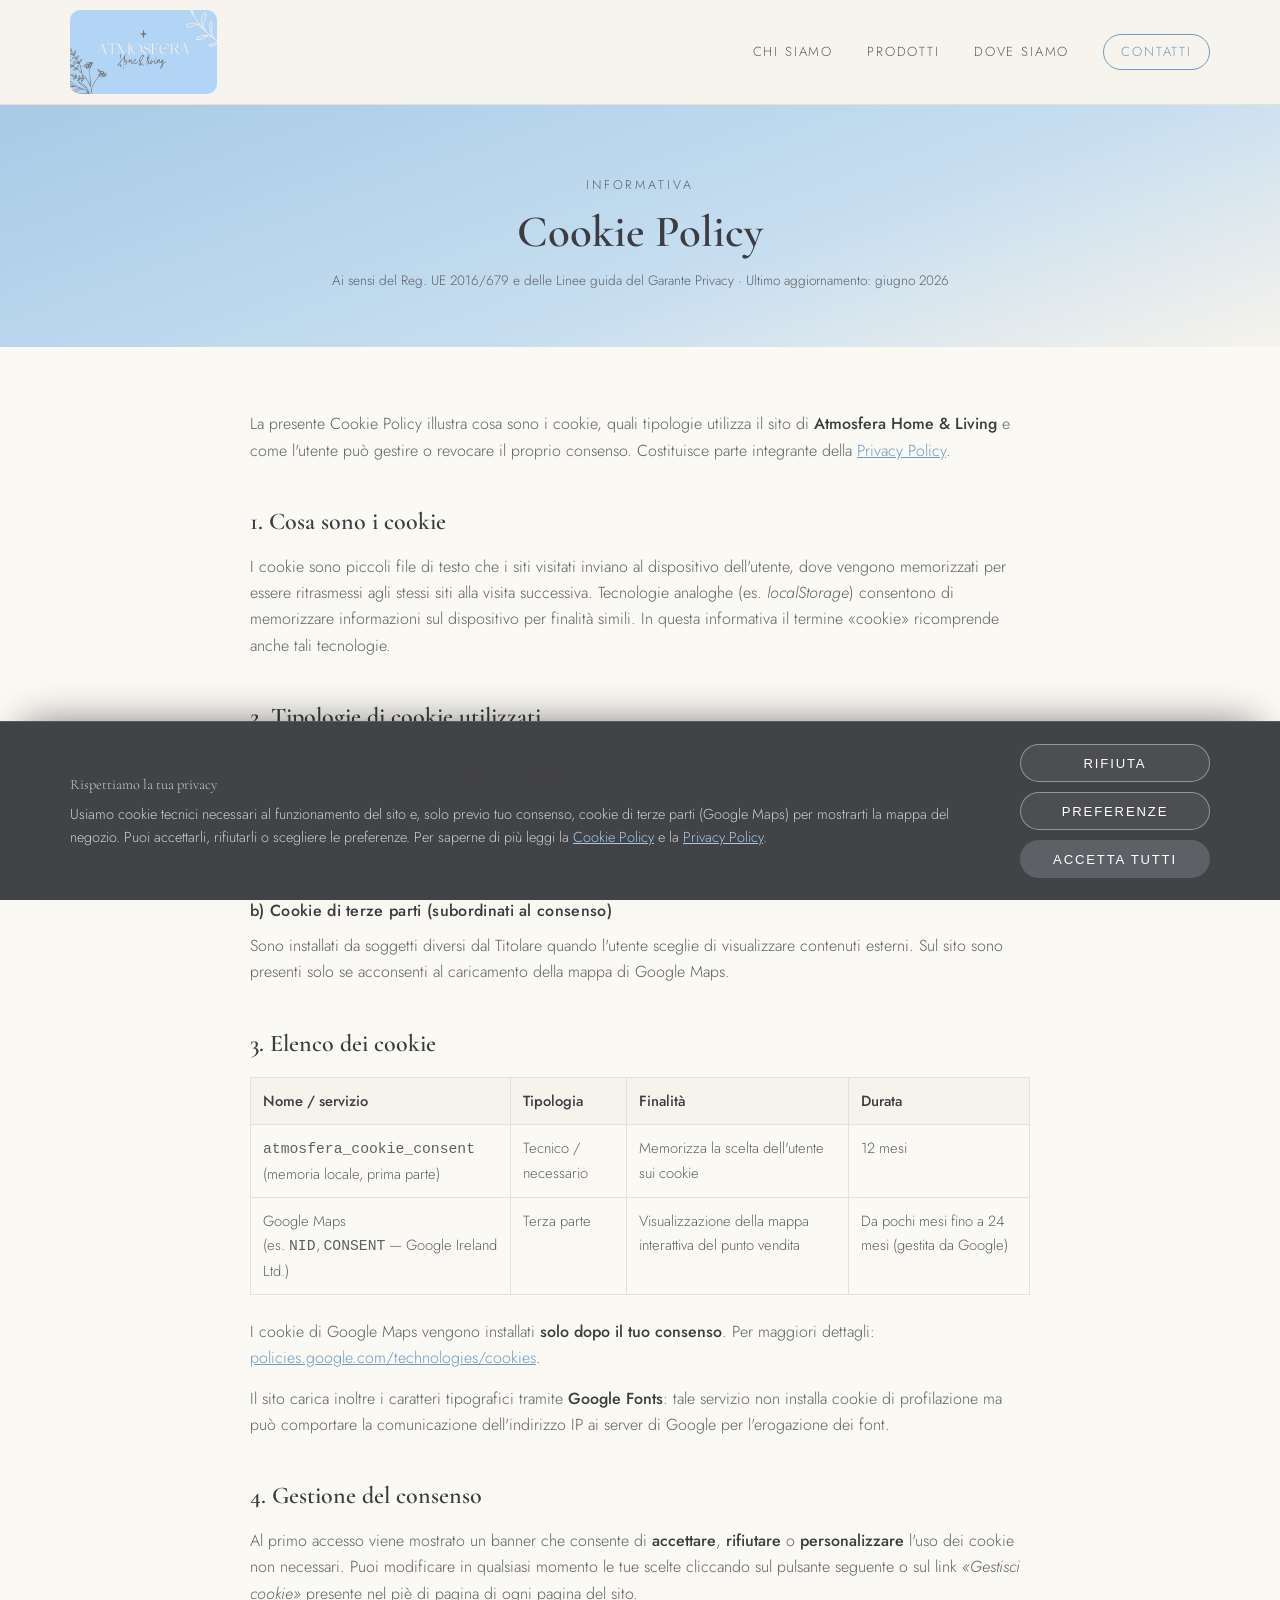
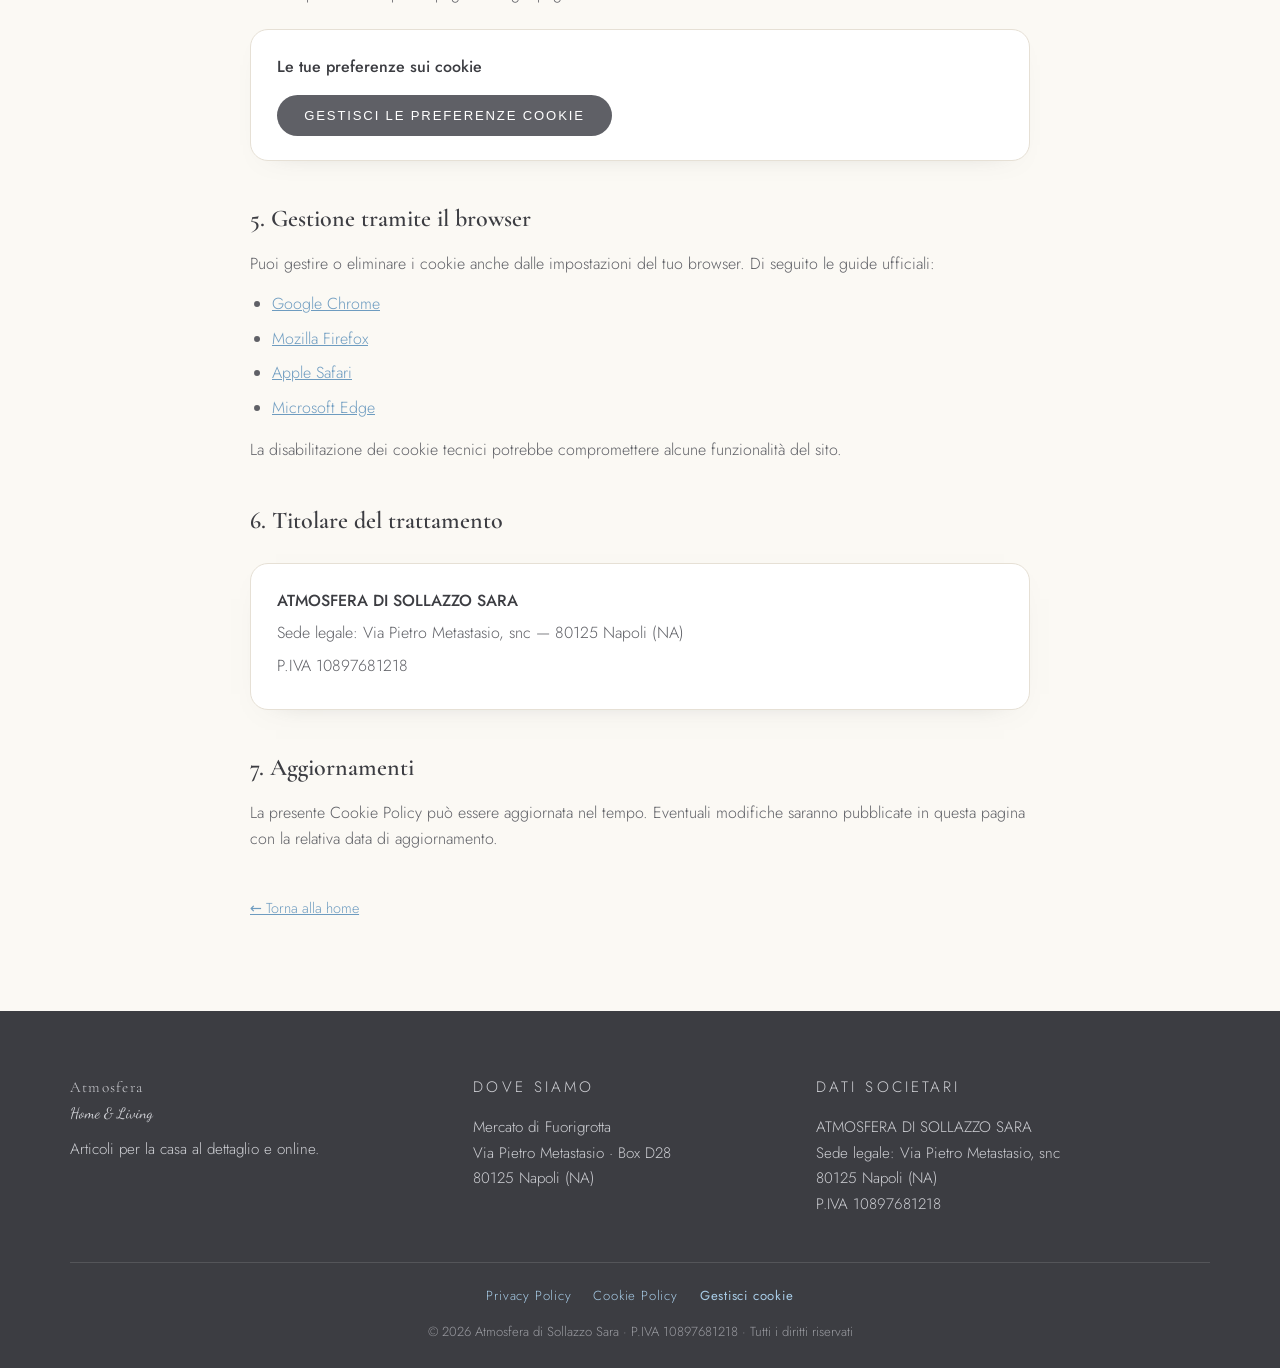
==== cookie.html @ cb2fa43b "Foto reali del negozio + conformità GDPR (privacy, cookie, banner) - Integrate 7 foto del negozio: s" ====
<!DOCTYPE html>
<html lang="it">
<head>
  <meta charset="UTF-8" />
  <meta name="viewport" content="width=device-width, initial-scale=1.0" />
  <title>Cookie Policy — Atmosfera Home &amp; Living</title>
  <meta name="description" content="Informativa estesa sui cookie (Reg. UE 2016/679 e Linee guida Garante Privacy) di Atmosfera Home & Living, Napoli Fuorigrotta." />
  <meta name="robots" content="index, follow" />
  <meta name="theme-color" content="#A7CBE6" />
  <link rel="icon" type="image/jpeg" href="logo_atmosfera.jpeg" />
  <link rel="preconnect" href="https://fonts.googleapis.com" />
  <link rel="preconnect" href="https://fonts.gstatic.com" crossorigin />
  <link href="https://fonts.googleapis.com/css2?family=Cormorant+Garamond:wght@400;500;600;700&family=Dancing+Script:wght@500;600&family=Jost:wght@300;400;500&display=swap" rel="stylesheet" />
  <link rel="stylesheet" href="styles.css" />
</head>
<body>

  <!-- ===== HEADER ===== -->
  <header class="site-header" id="top">
    <div class="container header-inner">
      <a href="index.html" class="brand">
        <img src="logo_atmosfera.jpeg" alt="Atmosfera Home &amp; Living" class="brand-logo" />
      </a>
      <nav class="nav" id="nav">
        <a href="index.html#chi-siamo">Chi siamo</a>
        <a href="index.html#prodotti">Prodotti</a>
        <a href="index.html#dove">Dove siamo</a>
        <a href="index.html#contatti" class="nav-cta">Contatti</a>
      </nav>
      <button class="nav-toggle" id="navToggle" aria-label="Apri il menu" aria-expanded="false">
        <span></span><span></span><span></span>
      </button>
    </div>
  </header>

  <!-- ===== HERO ===== -->
  <section class="legal-hero">
    <div class="container">
      <p class="eyebrow">Informativa</p>
      <h1>Cookie Policy</h1>
      <p class="legal-updated">Ai sensi del Reg. UE 2016/679 e delle Linee guida del Garante Privacy &middot; Ultimo aggiornamento: giugno 2026</p>
    </div>
  </section>

  <!-- ===== CONTENUTO ===== -->
  <section class="legal">
    <div class="container legal-content">

      <p>La presente Cookie Policy illustra cosa sono i cookie, quali tipologie utilizza il sito di
        <strong>Atmosfera Home &amp; Living</strong> e come l'utente può gestire o revocare il proprio
        consenso. Costituisce parte integrante della <a href="privacy.html">Privacy Policy</a>.</p>

      <h2>1. Cosa sono i cookie</h2>
      <p>I cookie sono piccoli file di testo che i siti visitati inviano al dispositivo dell'utente, dove
        vengono memorizzati per essere ritrasmessi agli stessi siti alla visita successiva. Tecnologie
        analoghe (es. <em>localStorage</em>) consentono di memorizzare informazioni sul dispositivo per
        finalità simili. In questa informativa il termine &laquo;cookie&raquo; ricomprende anche tali tecnologie.</p>

      <h2>2. Tipologie di cookie utilizzati</h2>

      <h3>a) Cookie tecnici e necessari (consenso non richiesto)</h3>
      <p>Sono indispensabili per il corretto funzionamento del sito e per memorizzare le scelte
        dell'utente. Per questi cookie non è richiesto il consenso, ai sensi dell'art. 122 del Codice
        Privacy. Questo sito utilizza esclusivamente una memorizzazione tecnica per conservare la tua
        scelta sui cookie.</p>

      <h3>b) Cookie di terze parti (subordinati al consenso)</h3>
      <p>Sono installati da soggetti diversi dal Titolare quando l'utente sceglie di visualizzare contenuti
        esterni. Sul sito sono presenti solo se acconsenti al caricamento della mappa di Google Maps.</p>

      <h2>3. Elenco dei cookie</h2>
      <table class="legal-table">
        <thead>
          <tr><th>Nome / servizio</th><th>Tipologia</th><th>Finalità</th><th>Durata</th></tr>
        </thead>
        <tbody>
          <tr>
            <td><code>atmosfera_cookie_consent</code><br />(memoria locale, prima parte)</td>
            <td>Tecnico / necessario</td>
            <td>Memorizza la scelta dell'utente sui cookie</td>
            <td>12 mesi</td>
          </tr>
          <tr>
            <td>Google Maps<br />(es. <code>NID</code>, <code>CONSENT</code> — Google Ireland Ltd.)</td>
            <td>Terza parte</td>
            <td>Visualizzazione della mappa interattiva del punto vendita</td>
            <td>Da pochi mesi fino a 24 mesi (gestita da Google)</td>
          </tr>
        </tbody>
      </table>
      <p>I cookie di Google Maps vengono installati <strong>solo dopo il tuo consenso</strong>. Per maggiori
        dettagli: <a href="https://policies.google.com/technologies/cookies" target="_blank" rel="noopener">policies.google.com/technologies/cookies</a>.</p>
      <p>Il sito carica inoltre i caratteri tipografici tramite <strong>Google Fonts</strong>: tale servizio
        non installa cookie di profilazione ma può comportare la comunicazione dell'indirizzo IP ai server
        di Google per l'erogazione dei font.</p>

      <h2>4. Gestione del consenso</h2>
      <p>Al primo accesso viene mostrato un banner che consente di <strong>accettare</strong>,
        <strong>rifiutare</strong> o <strong>personalizzare</strong> l'uso dei cookie non necessari.
        Puoi modificare in qualsiasi momento le tue scelte cliccando sul pulsante seguente o sul link
        <em>&laquo;Gestisci cookie&raquo;</em> presente nel piè di pagina di ogni pagina del sito.</p>
      <div class="legal-box">
        <p style="margin-bottom:14px"><strong>Le tue preferenze sui cookie</strong></p>
        <button type="button" class="btn btn-primary" data-cookie-settings>Gestisci le preferenze cookie</button>
      </div>

      <h2>5. Gestione tramite il browser</h2>
      <p>Puoi gestire o eliminare i cookie anche dalle impostazioni del tuo browser. Di seguito le guide
        ufficiali:</p>
      <ul>
        <li><a href="https://support.google.com/chrome/answer/95647" target="_blank" rel="noopener">Google Chrome</a></li>
        <li><a href="https://support.mozilla.org/it/kb/Gestione%20dei%20cookie" target="_blank" rel="noopener">Mozilla Firefox</a></li>
        <li><a href="https://support.apple.com/it-it/guide/safari/sfri11471/mac" target="_blank" rel="noopener">Apple Safari</a></li>
        <li><a href="https://support.microsoft.com/it-it/microsoft-edge" target="_blank" rel="noopener">Microsoft Edge</a></li>
      </ul>
      <p>La disabilitazione dei cookie tecnici potrebbe compromettere alcune funzionalità del sito.</p>

      <h2>6. Titolare del trattamento</h2>
      <div class="legal-box">
        <p><strong>ATMOSFERA DI SOLLAZZO SARA</strong></p>
        <p>Sede legale: Via Pietro Metastasio, snc — 80125 Napoli (NA)</p>
        <p>P.IVA 10897681218</p>
      </div>

      <h2>7. Aggiornamenti</h2>
      <p>La presente Cookie Policy può essere aggiornata nel tempo. Eventuali modifiche saranno pubblicate
        in questa pagina con la relativa data di aggiornamento.</p>

      <a href="index.html" class="back-home">&larr; Torna alla home</a>
    </div>
  </section>

  <!-- ===== FOOTER ===== -->
  <footer class="site-footer">
    <div class="container footer-grid">
      <div class="footer-col">
        <p class="footer-brand">Atmosfera</p>
        <p class="footer-tag">Home &amp; Living</p>
        <p class="footer-small">Articoli per la casa al dettaglio e online.</p>
      </div>
      <div class="footer-col">
        <p class="footer-h">Dove siamo</p>
        <p>Mercato di Fuorigrotta<br />Via Pietro Metastasio &middot; Box D28<br />80125 Napoli (NA)</p>
      </div>
      <div class="footer-col">
        <p class="footer-h">Dati societari</p>
        <p>ATMOSFERA DI SOLLAZZO SARA<br />
          Sede legale: Via Pietro Metastasio, snc<br />
          80125 Napoli (NA)<br />
          P.IVA 10897681218</p>
      </div>
    </div>
    <div class="container footer-bottom">
      <nav class="footer-legal">
        <a href="privacy.html">Privacy Policy</a>
        <a href="cookie.html">Cookie Policy</a>
        <button type="button" class="footer-legal-btn" data-cookie-settings>Gestisci cookie</button>
      </nav>
      <p>&copy; <span id="year"></span> Atmosfera di Sollazzo Sara &middot; P.IVA 10897681218 &middot; Tutti i diritti riservati</p>
    </div>
  </footer>

  <!-- ===== COOKIE BANNER ===== -->
  <div class="cookie-banner" id="cookieBanner" role="dialog" aria-live="polite"
       aria-label="Informativa sui cookie" hidden>
    <div class="cookie-inner">
      <div class="cookie-text">
        <p class="cookie-title">Rispettiamo la tua privacy</p>
        <p>Usiamo cookie tecnici necessari al funzionamento del sito e, solo previo tuo consenso,
          cookie di terze parti (Google Maps) per mostrarti la mappa del negozio. Puoi accettarli,
          rifiutarli o scegliere le preferenze. Per saperne di più leggi la
          <a href="cookie.html">Cookie Policy</a> e la <a href="privacy.html">Privacy Policy</a>.</p>

        <div class="cookie-prefs" id="cookiePrefs" hidden>
          <label class="cookie-option">
            <input type="checkbox" checked disabled />
            <span><strong>Cookie tecnici / necessari</strong> — sempre attivi, indispensabili al funzionamento del sito.</span>
          </label>
          <label class="cookie-option">
            <input type="checkbox" id="prefThirdParty" />
            <span><strong>Cookie di terze parti</strong> — Google Maps, per visualizzare la mappa interattiva.</span>
          </label>
        </div>
      </div>
      <div class="cookie-actions">
        <button type="button" class="btn btn-ghost cookie-btn" data-cookie-reject>Rifiuta</button>
        <button type="button" class="btn btn-ghost cookie-btn" data-cookie-prefs-toggle>Preferenze</button>
        <button type="button" class="btn btn-primary cookie-btn" data-cookie-accept-all>Accetta tutti</button>
        <button type="button" class="btn btn-primary cookie-btn" data-cookie-save hidden>Salva preferenze</button>
      </div>
    </div>
  </div>

  <script src="cookie-consent.js"></script>
  <script src="script.js"></script>
</body>
</html>
---- styles.css ----
/* ===== Atmosfera — Home & Living ===== */
:root{
  --blue:        #A7CBE6;
  --blue-soft:   #C7DEF0;
  --blue-deep:   #6E9CC0;
  --cream:       #F6F3EC;
  --cream-2:     #FBF9F4;
  --ivory:       #FFFFFF;
  --grey:        #5F6066;
  --grey-soft:   #84858B;
  --ink:         #3C3D42;
  --line:        #E6E0D5;
  --shadow:      0 18px 40px -22px rgba(94,96,102,.45);
  --radius:      18px;
  --maxw:        1140px;
  --serif:       'Cormorant Garamond', Georgia, serif;
  --script:      'Dancing Script', cursive;
  --sans:        'Jost', system-ui, sans-serif;
}

*{box-sizing:border-box;margin:0;padding:0}
[hidden]{display:none!important}
html{scroll-behavior:smooth}
body{
  font-family:var(--sans);
  color:var(--ink);
  background:var(--cream-2);
  line-height:1.65;
  font-weight:300;
  -webkit-font-smoothing:antialiased;
}
a{color:inherit;text-decoration:none}
img{max-width:100%;display:block}

.container{width:90%;max-width:var(--maxw);margin:0 auto}

/* ===== Header ===== */
.site-header{
  position:sticky;top:0;z-index:50;
  background:rgba(246,243,236,.85);
  backdrop-filter:blur(10px);
  border-bottom:1px solid var(--line);
}
.header-inner{display:flex;align-items:center;justify-content:space-between;height:104px}
.brand-logo{height:84px;width:auto;border-radius:10px}
.nav{display:flex;align-items:center;gap:34px}
.nav a{
  font-size:.82rem;letter-spacing:.14em;text-transform:uppercase;
  color:var(--grey);transition:color .2s;
}
.nav a:hover{color:var(--blue-deep)}
.nav-cta{
  border:1px solid var(--blue-deep);border-radius:999px;
  padding:.5em 1.3em;color:var(--blue-deep)!important;
}
.nav-cta:hover{background:var(--blue-deep);color:#fff!important}

.nav-toggle{display:none;flex-direction:column;gap:5px;background:none;border:0;cursor:pointer;padding:6px}
.nav-toggle span{width:26px;height:2px;background:var(--grey);transition:.3s}

/* ===== Hero ===== */
.hero{
  position:relative;overflow:hidden;
  background:linear-gradient(160deg,var(--blue) 0%,var(--blue-soft) 55%,var(--cream) 100%);
  text-align:center;
  padding:120px 0 130px;
}
.hero-bg{
  position:absolute;inset:0;width:100%;height:100%;
  object-fit:cover;opacity:.22;z-index:0;
  filter:saturate(1.05);
}
.hero::after{
  content:"";position:absolute;inset:0;z-index:1;pointer-events:none;
  background:linear-gradient(160deg,rgba(167,203,230,.55) 0%,rgba(199,222,240,.45) 55%,rgba(246,243,236,.7) 100%);
}
.hero-leaf{
  position:absolute;font-size:6rem;color:rgba(255,255,255,.5);
  pointer-events:none;z-index:2;
}
.hero-leaf--left{top:14%;left:6%}
.hero-inner{position:relative;z-index:2}
.hero-kicker{
  font-size:.8rem;letter-spacing:.28em;text-transform:uppercase;
  color:var(--grey);margin-bottom:14px;
}
.hero-logo-wrap{margin:6px auto 24px;display:flex;justify-content:center}
.hero-logo{
  width:min(560px,86vw);height:auto;
  border-radius:22px;
  background:var(--ivory);
  padding:14px;
  box-shadow:0 26px 60px -28px rgba(94,96,102,.55);
}
.hero-sub{
  max-width:620px;margin:0 auto 34px;color:var(--ink);
  font-size:1.05rem;
}
.hero-actions{display:flex;gap:16px;justify-content:center;flex-wrap:wrap}

/* ===== Buttons ===== */
.btn{
  display:inline-block;font-size:.82rem;letter-spacing:.14em;text-transform:uppercase;
  padding:.95em 2em;border-radius:999px;transition:.25s;border:1px solid transparent;
}
.btn-primary{background:var(--grey);color:#fff}
.btn-primary:hover{background:var(--ink);transform:translateY(-2px)}
.btn-ghost{border-color:var(--ivory);color:var(--ink);background:rgba(255,255,255,.35)}
.btn-ghost:hover{background:var(--ivory);transform:translateY(-2px)}

/* ===== Sections ===== */
.section{padding:96px 0}
.section-alt{background:var(--cream)}
.eyebrow{
  font-size:.78rem;letter-spacing:.24em;text-transform:uppercase;
  color:var(--blue-deep);margin-bottom:12px;
}
.section-title{
  font-family:var(--serif);font-weight:600;
  font-size:clamp(2rem,5vw,3rem);color:var(--ink);line-height:1.1;letter-spacing:.01em;
}
.section-head{text-align:center;max-width:640px;margin:0 auto 56px}
.section-lead{color:var(--grey);margin-top:14px}

/* ===== Chi siamo ===== */
.chi-grid{display:grid;grid-template-columns:1.4fr 1fr;gap:54px;align-items:center}
.chi-text p{margin-bottom:16px;color:var(--grey)}
.chi-text strong{color:var(--ink);font-weight:500}
.chi-badges{display:flex;gap:10px;flex-wrap:wrap;margin-top:24px}
.badge{
  font-size:.74rem;letter-spacing:.1em;text-transform:uppercase;
  background:var(--blue-soft);color:var(--ink);
  padding:.5em 1.1em;border-radius:999px;
}
.chi-card{
  background:linear-gradient(160deg,var(--blue-soft),var(--cream));
  border:1px solid var(--line);border-radius:var(--radius);
  padding:40px 36px;box-shadow:var(--shadow);text-align:center;
}
.chi-photo{
  position:relative;border-radius:var(--radius);overflow:hidden;
  border:1px solid var(--line);box-shadow:var(--shadow);
}
.chi-photo img{width:100%;height:100%;object-fit:cover;aspect-ratio:4/5}
.chi-photo figcaption{
  position:absolute;left:0;right:0;bottom:0;
  padding:46px 24px 20px;color:#fff;font-size:.95rem;line-height:1.5;
  background:linear-gradient(to top,rgba(45,46,50,.82),rgba(45,46,50,0));
}
.chi-photo figcaption .chi-card-label{
  display:block;color:var(--blue-soft);margin:0 0 4px;
}
.chi-star{font-size:2rem;color:var(--blue-deep)}
.chi-card-label{
  font-size:.78rem;letter-spacing:.2em;text-transform:uppercase;
  color:var(--grey);margin:14px 0 10px;
}

/* ===== Galleria ===== */
.gallery{
  display:grid;grid-template-columns:repeat(4,1fr);gap:18px;grid-auto-flow:dense;
}
.gallery-item{
  margin:0;border-radius:var(--radius);overflow:hidden;
  border:1px solid var(--line);box-shadow:0 10px 30px -26px rgba(94,96,102,.5);
  aspect-ratio:3/4;background:var(--cream);
}
.gallery-item--wide{grid-column:span 2;aspect-ratio:3/2}
.gallery-item img{
  width:100%;height:100%;object-fit:cover;transition:transform .5s ease;
}
.gallery-item:hover img{transform:scale(1.05)}
.chi-card-addr{font-family:var(--serif);font-size:1.4rem;color:var(--ink);line-height:1.5}
.link-arrow{display:inline-block;margin-top:18px;color:var(--blue-deep);font-size:.9rem;letter-spacing:.06em}
.link-arrow:hover{color:var(--ink)}

/* ===== Prodotti ===== */
.cat-grid{display:grid;grid-template-columns:repeat(3,1fr);gap:26px}
.cat-card{
  background:var(--ivory);border:1px solid var(--line);border-radius:var(--radius);
  padding:34px 30px;transition:.3s;box-shadow:0 10px 30px -26px rgba(94,96,102,.5);
}
.cat-card:hover{transform:translateY(-6px);box-shadow:var(--shadow);border-color:var(--blue)}
.cat-title{
  font-family:var(--serif);font-weight:600;font-size:1.6rem;color:var(--ink);
  margin-bottom:18px;padding-bottom:14px;border-bottom:1px solid var(--line);
}
.cat-list{list-style:none}
.cat-list li{
  position:relative;padding:7px 0 7px 22px;color:var(--grey);font-size:.97rem;
  border-bottom:1px dashed rgba(230,224,213,.8);
}
.cat-list li:last-child{border-bottom:0}
.cat-list li::before{
  content:"\2737";position:absolute;left:0;top:7px;color:var(--blue-deep);font-size:.8rem;
}
.cat-list strong{color:var(--ink);font-weight:500}

/* ===== Brand ===== */
.brand-grid{display:flex;flex-wrap:wrap;gap:16px;justify-content:center}
.brand-chip{
  font-family:var(--serif);font-size:1.5rem;color:var(--ink);
  background:var(--ivory);border:1px solid var(--line);
  padding:.5em 1.4em;border-radius:14px;transition:.25s;letter-spacing:.02em;
}
.brand-chip:hover{background:var(--blue);color:#fff;transform:translateY(-3px)}

/* ===== Dove siamo ===== */
.dove-grid{display:grid;grid-template-columns:1fr 1.15fr;gap:54px;align-items:center}
.dove-text p{color:var(--grey);margin-bottom:18px}
.dove-text strong{color:var(--ink);font-weight:500}
.info-list{list-style:none;margin:0 0 28px}
.info-list li{display:flex;gap:12px;align-items:flex-start;padding:8px 0;color:var(--ink)}
.info-list span{font-size:1.1rem}
.map-wrap{
  position:relative;
  height:380px;border-radius:var(--radius);overflow:hidden;
  border:1px solid var(--line);box-shadow:var(--shadow);
}
.map-wrap iframe{width:100%;height:100%}
.map-placeholder{
  position:absolute;inset:0;display:flex;flex-direction:column;
  align-items:center;justify-content:center;gap:18px;text-align:center;
  padding:28px;background:linear-gradient(160deg,var(--blue-soft),var(--cream));
}
.map-placeholder p{color:var(--grey);max-width:340px;font-size:.95rem}

/* ===== Contatti / Social ===== */
.social-grid{display:grid;grid-template-columns:repeat(3,1fr);gap:24px}
.social-card{
  background:var(--ivory);border:1px solid var(--line);border-radius:var(--radius);
  padding:34px;text-align:center;transition:.3s;
}
.social-card:hover{transform:translateY(-6px);background:var(--blue-soft);box-shadow:var(--shadow)}
.social-name{
  display:block;font-family:var(--serif);font-size:1.7rem;color:var(--ink);margin-bottom:6px;
}
.social-handle{color:var(--grey);font-size:.95rem;letter-spacing:.04em}

/* ===== Footer ===== */
.site-footer{background:var(--ink);color:#d9dade;padding:64px 0 28px}
.footer-grid{display:grid;grid-template-columns:1.2fr 1fr 1.3fr;gap:40px}
.footer-brand{font-family:var(--serif);font-size:2rem;color:#fff;letter-spacing:.08em}
.footer-tag{font-family:var(--script);font-size:1.4rem;color:var(--blue);margin-bottom:10px}
.footer-small{font-size:.9rem;color:#a9aab0}
.footer-h{
  font-size:.78rem;letter-spacing:.2em;text-transform:uppercase;color:var(--blue);margin-bottom:14px;
}
.footer-col p{font-size:.95rem;color:#cdced3;line-height:1.7}
.footer-bottom{
  margin-top:44px;padding-top:22px;border-top:1px solid rgba(255,255,255,.12);
  text-align:center;font-size:.82rem;color:#9a9ba1;
}
.footer-legal{
  display:flex;gap:8px 22px;flex-wrap:wrap;justify-content:center;
  align-items:center;margin-bottom:14px;
}
.footer-legal a,.footer-legal-btn{
  color:var(--blue);font-size:.82rem;letter-spacing:.06em;
  background:none;border:0;cursor:pointer;padding:0;font-family:inherit;
  transition:color .2s;
}
.footer-legal a:hover,.footer-legal-btn:hover{color:#fff}

/* ===== Cookie banner ===== */
.cookie-banner{
  position:fixed;left:0;right:0;bottom:0;z-index:200;
  background:rgba(60,61,66,.97);backdrop-filter:blur(8px);
  color:#e9eaee;border-top:1px solid rgba(255,255,255,.12);
  box-shadow:0 -18px 40px -24px rgba(0,0,0,.6);
  transform:translateY(110%);transition:transform .4s ease;
}
.cookie-banner.open{transform:none}
.cookie-inner{
  width:90%;max-width:var(--maxw);margin:0 auto;
  display:flex;gap:28px;align-items:center;padding:22px 0;
}
.cookie-text{flex:1}
.cookie-title{
  font-family:var(--serif);font-size:1.35rem;color:#fff;margin-bottom:6px;
}
.cookie-text p{font-size:.9rem;line-height:1.6;color:#cdced3}
.cookie-text a{color:var(--blue);text-decoration:underline}
.cookie-prefs{margin-top:16px;display:flex;flex-direction:column;gap:12px}
.cookie-option{
  display:flex;gap:12px;align-items:flex-start;font-size:.88rem;color:#cdced3;
}
.cookie-option input{margin-top:4px;flex:0 0 auto;width:16px;height:16px;accent-color:var(--blue-deep)}
.cookie-option strong{color:#fff;font-weight:500}
.cookie-actions{
  display:flex;flex-direction:column;gap:10px;flex:0 0 auto;min-width:190px;
}
.cookie-btn{width:100%;text-align:center;padding:.8em 1.4em}
.cookie-banner .btn-ghost{
  border-color:rgba(255,255,255,.4);color:#fff;background:rgba(255,255,255,.06);
}
.cookie-banner .btn-ghost:hover{background:rgba(255,255,255,.16)}

@media(max-width:760px){
  .cookie-inner{flex-direction:column;align-items:stretch;gap:18px}
  .cookie-actions{flex-direction:row;flex-wrap:wrap;min-width:0}
  .cookie-btn{flex:1 1 140px}
}

/* ===== Pagine legali ===== */
.legal-hero{
  background:linear-gradient(160deg,var(--blue) 0%,var(--blue-soft) 60%,var(--cream) 100%);
  padding:70px 0 56px;text-align:center;
}
.legal-hero .eyebrow{color:var(--grey)}
.legal-hero h1{
  font-family:var(--serif);font-weight:600;
  font-size:clamp(2rem,5vw,2.8rem);color:var(--ink);line-height:1.1;
}
.legal-hero .legal-updated{margin-top:12px;font-size:.85rem;color:var(--grey)}
.legal{padding:64px 0 90px}
.legal-content{max-width:780px;margin:0 auto}
.legal-content h2{
  font-family:var(--serif);font-weight:600;font-size:1.5rem;color:var(--ink);
  margin:38px 0 12px;
}
.legal-content h3{
  font-size:1rem;font-weight:500;color:var(--ink);margin:24px 0 8px;letter-spacing:.02em;
}
.legal-content p{color:var(--grey);margin-bottom:14px}
.legal-content ul{margin:0 0 16px;padding-left:22px;color:var(--grey)}
.legal-content li{margin-bottom:8px}
.legal-content strong{color:var(--ink);font-weight:500}
.legal-content a{color:var(--blue-deep);text-decoration:underline}
.legal-box{
  background:var(--ivory);border:1px solid var(--line);border-radius:var(--radius);
  padding:24px 26px;margin:22px 0;box-shadow:0 10px 30px -26px rgba(94,96,102,.5);
}
.legal-box p{margin-bottom:6px}
.legal-table{width:100%;border-collapse:collapse;margin:14px 0 24px;font-size:.92rem}
.legal-table th,.legal-table td{
  text-align:left;padding:11px 12px;border:1px solid var(--line);vertical-align:top;color:var(--grey);
}
.legal-table th{background:var(--cream);color:var(--ink);font-weight:500}
.back-home{display:inline-block;margin-top:30px;color:var(--blue-deep);font-size:.9rem}
.back-home:hover{color:var(--ink)}

/* ===== Reveal animation ===== */
.reveal{opacity:0;transform:translateY(26px);transition:opacity .7s ease,transform .7s ease}
.reveal.in{opacity:1;transform:none}

/* ===== Responsive ===== */
@media(max-width:900px){
  .chi-grid,.dove-grid{grid-template-columns:1fr;gap:36px}
  .cat-grid,.social-grid{grid-template-columns:repeat(2,1fr)}
  .footer-grid{grid-template-columns:1fr 1fr}
  .gallery{grid-template-columns:repeat(2,1fr)}
  .gallery-item--wide{grid-column:span 2}
  .chi-photo img{aspect-ratio:16/10}
}
@media(max-width:640px){
  .gallery{grid-template-columns:1fr 1fr;gap:12px}
  .gallery-item,.gallery-item--wide{aspect-ratio:1/1;grid-column:auto}
  .nav{
    position:fixed;inset:104px 0 auto 0;flex-direction:column;gap:0;
    background:var(--cream);border-bottom:1px solid var(--line);
    padding:10px 0;transform:translateY(-130%);transition:transform .35s;
  }
  .nav.open{transform:none}
  .nav a{padding:14px 24px;width:100%;border-bottom:1px solid var(--line)}
  .nav-cta{border:0;border-radius:0;color:var(--blue-deep)!important}
  .nav-toggle{display:flex}
  .cat-grid,.social-grid,.footer-grid{grid-template-columns:1fr}
  .section{padding:70px 0}
  .hero{padding:90px 0 100px}
}
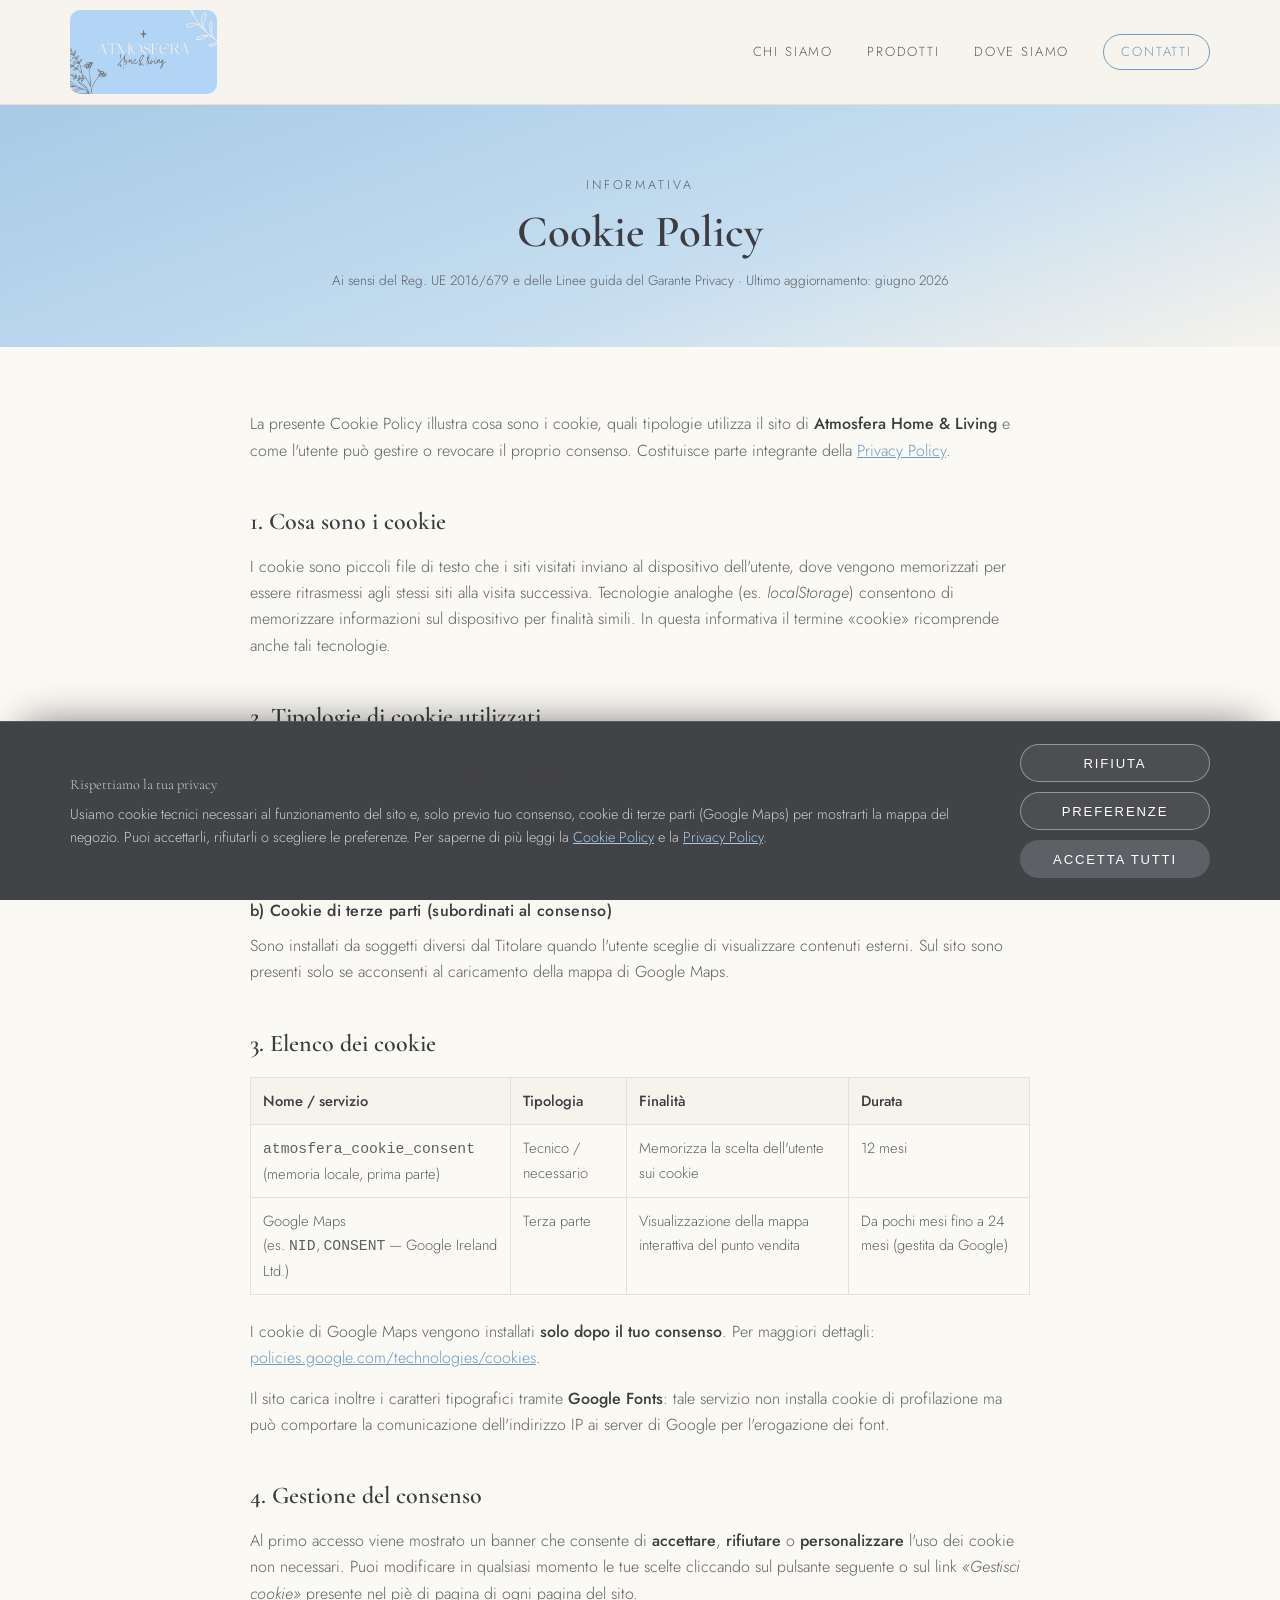
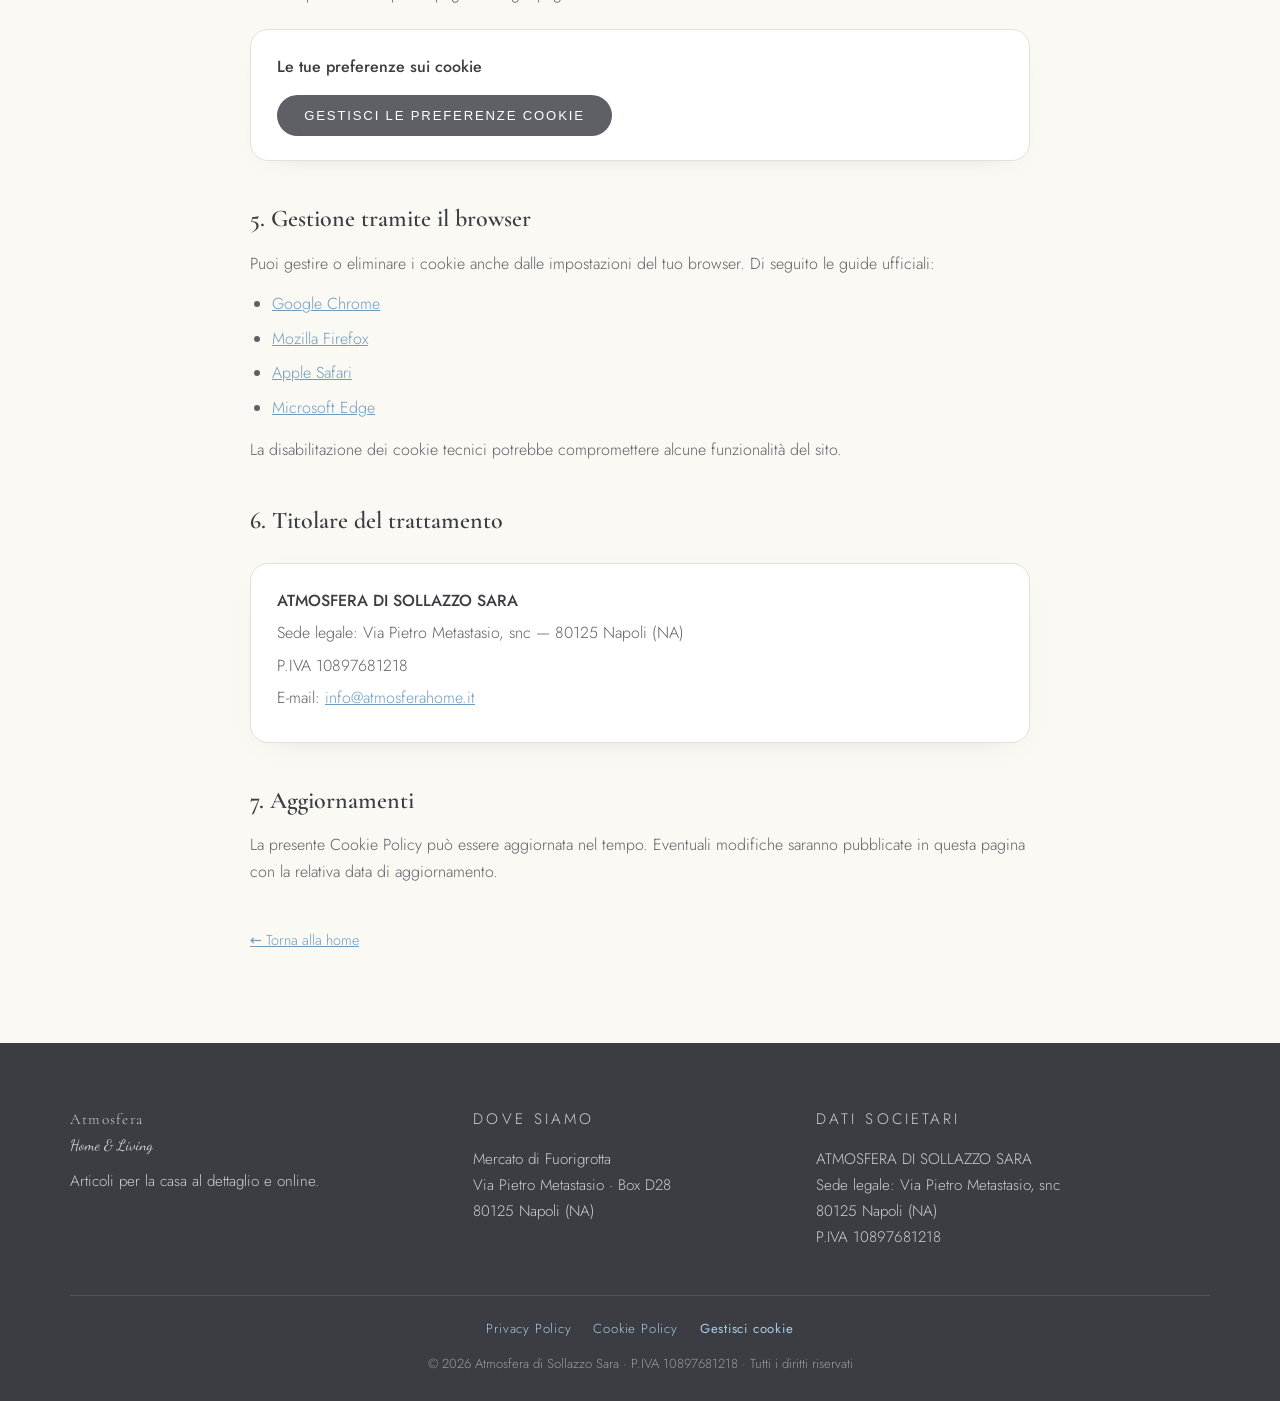
==== commit 8dd4c426: "Aggiunta email di contatto info@atmosferahome.it - Recapito del Titolare nelle informative Privacy e" ====
--- a/cookie.html
+++ b/cookie.html
@@ -120,6 +120,7 @@
         <p><strong>ATMOSFERA DI SOLLAZZO SARA</strong></p>
         <p>Sede legale: Via Pietro Metastasio, snc — 80125 Napoli (NA)</p>
         <p>P.IVA 10897681218</p>
+        <p>E-mail: <a href="mailto:info@atmosferahome.it">info@atmosferahome.it</a></p>
       </div>
 
       <h2>7. Aggiornamenti</h2>
--- a/styles.css
+++ b/styles.css
@@ -226,7 +226,7 @@
 .map-placeholder p{color:var(--grey);max-width:340px;font-size:.95rem}
 
 /* ===== Contatti / Social ===== */
-.social-grid{display:grid;grid-template-columns:repeat(3,1fr);gap:24px}
+.social-grid{display:grid;grid-template-columns:repeat(4,1fr);gap:24px}
 .social-card{
   background:var(--ivory);border:1px solid var(--line);border-radius:var(--radius);
   padding:34px;text-align:center;transition:.3s;
